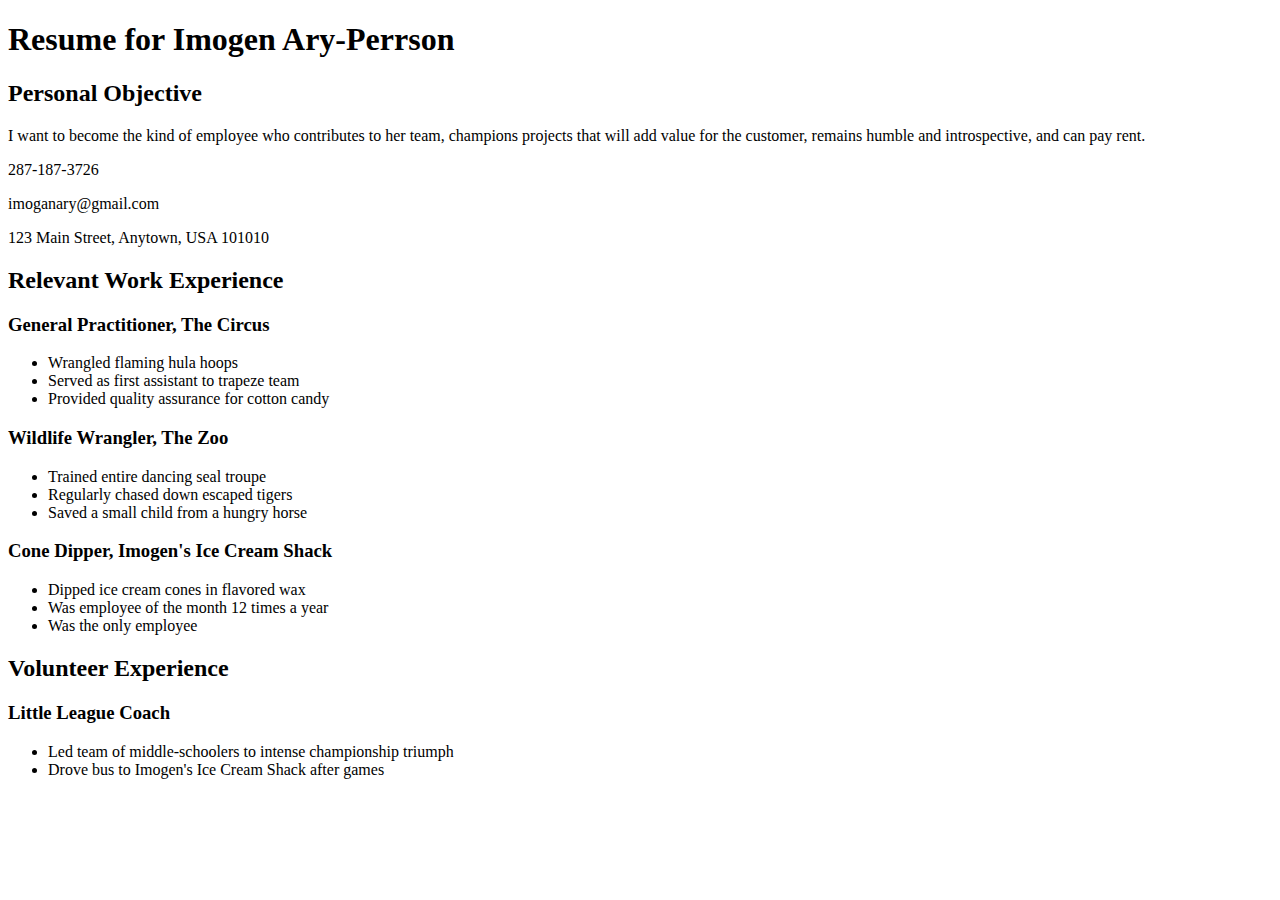
==== css/css-demo/index.html @ a5a1ace6 "3. 2 Release 0" ====
<!DOCTYPE html>
<html>
<head>
  <title>Resume</title>
  <!-- We're using Google Fonts, which you can also do on your sites, but you don't need to know how for any assessments in this unit. -->
  <link href='https://fonts.googleapis.com/css?family=Dancing+Script' rel='stylesheet' type='text/css'>
  <link rel="stylesheet" href="styles/elegant-styles.css" type="text/css"/>
  <link rel="stylesheet" href="styles/fixed-contact.css" type="text/css"/>
</head>
<body>
  <h1 id="resume-title">Resume for Imogen Ary-Perrson</h1>
  <section id="personal-objective">
    <h2>Personal Objective</h2>
    <p>I want to become the kind of employee who contributes to her team, champions projects that will add value for the customer, remains humble and introspective, and can pay rent.</p>
  </section>
  <section id="contact-info">
    <p>287-187-3726</p>
    <p>imoganary@gmail.com</p>
    <p>123 Main Street, Anytown, USA 101010</p>
  </section>

  <section id="work-experience">
    <h2 class="experience-category">Relevant Work Experience</h2>
    <section class="job">
      <h3>General Practitioner, The Circus</h3>
      <ul>
        <li>Wrangled flaming hula hoops</li>
        <li>Served as first assistant to trapeze team</li>
        <li class="featured">Provided quality assurance for cotton candy</li>
      </ul>
    </section>
    <section class="job">
      <h3>Wildlife Wrangler, The Zoo</h3>
      <ul>
        <li>Trained entire dancing seal troupe</li>
        <li>Regularly chased down escaped tigers</li>
        <li class="featured">Saved a small child from a hungry horse</li>
      </ul>
    </section>
    <section class="job">
      <h3>Cone Dipper, Imogen's Ice Cream Shack</h3>
      <ul>
        <li>Dipped ice cream cones in flavored wax</li>
        <li class="featured">Was employee of the month 12 times a year</li>
        <li>Was the only employee</li>
      </ul>
    </section>
  </section>

  <section id="volunteer-experience">
    <h2 class="experience-category">Volunteer Experience</h1>
    <section class="volunteer-gig">
      <h3>Little League Coach</h3>
      <ul>
        <li>Led team of middle-schoolers to intense championship triumph</li>
        <li>Drove bus to Imogen's Ice Cream Shack after games</li>
      </ul>
    </section>
  </section>
</body>
</html>
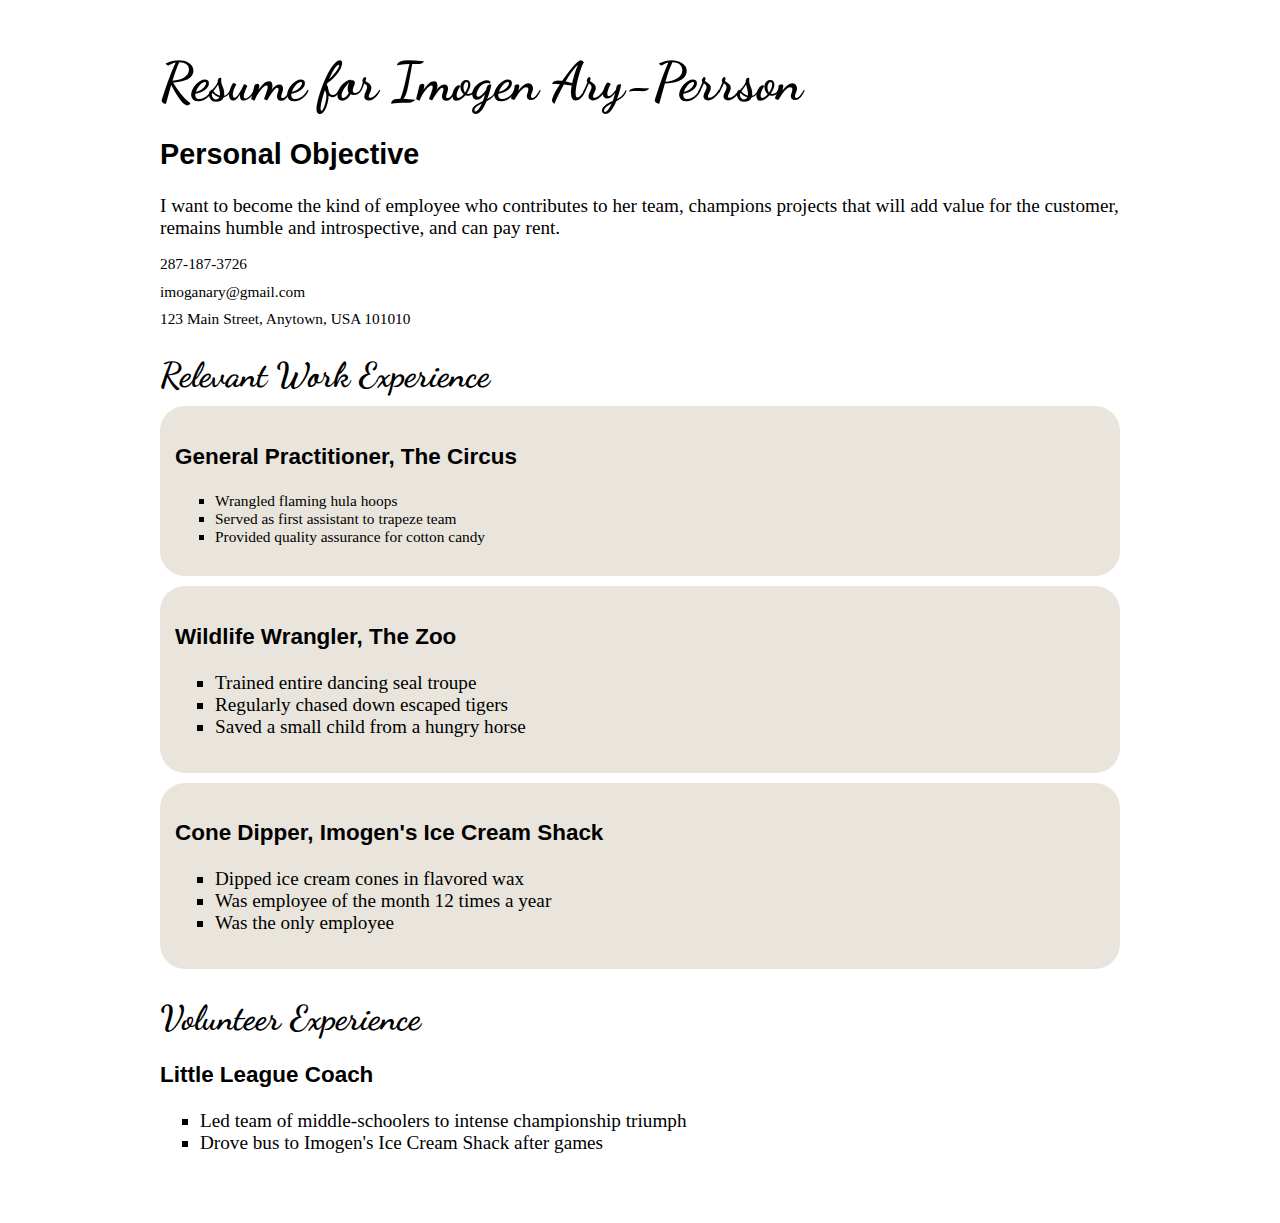
==== commit d984616c: "3.2 Release 2" ====
--- a/css/css-demo/index.html
+++ b/css/css-demo/index.html
@@ -6,6 +6,7 @@
   <link href='https://fonts.googleapis.com/css?family=Dancing+Script' rel='stylesheet' type='text/css'>
   <link rel="stylesheet" href="styles/elegant-styles.css" type="text/css"/>
   <link rel="stylesheet" href="styles/fixed-contact.css" type="text/css"/>
+  <link rel="stylesheet" href="practice.css" type="text/css">
 </head>
 <body>
   <h1 id="resume-title">Resume for Imogen Ary-Perrson</h1>
@@ -23,7 +24,7 @@
     <h2 class="experience-category">Relevant Work Experience</h2>
     <section class="job">
       <h3>General Practitioner, The Circus</h3>
-      <ul>
+      <ul class="list">
         <li>Wrangled flaming hula hoops</li>
         <li>Served as first assistant to trapeze team</li>
         <li class="featured">Provided quality assurance for cotton candy</li>
--- a/css/css-demo/styles/elegant-styles.css
+++ b/css/css-demo/styles/elegant-styles.css
@@ -0,0 +1,66 @@
+/* You can use an HTML tag as a selector ... */
+
+html {
+  background-image: url("../images/wov.png");
+}
+
+body {
+  font-family: "Georgia", serif;
+  padding: 20px 30px;
+  border-radius: 5px;
+  background-color: white;
+  margin: 30px auto;
+  max-width: 960px;
+  font-size: 1.2em;
+}
+
+ul {
+  list-style-type: square;
+}
+
+/* You can select multiple tags at once! */
+
+h1, h2, h3, h4, h5, h6 {
+  font-family: "Helvetica", sans-serif;
+}
+
+/*
+
+You can select a class (preceded by a period)
+or ID (preceded by a hash).
+
+In HTML, a class is assigned like this:
+<p class="your-class-here">some text</p>
+
+An ID is assigned like this:
+<p id="your-id-here">some text</p>
+
+A given ID should only be used once in a document.
+A given class can be used multiple times in a document.
+
+*/
+
+.experience-category, #resume-title {
+  font-family: 'Dancing Script', cursive;
+  margin-bottom: 0;
+}
+
+/* You can use a tag AND a class
+to make the rule more specific. */
+
+h2.experience-category {
+  font-size: 1.8em;
+}
+
+h1#resume-title {
+  font-size: 2.8em;
+  margin-top: 0;
+}
+
+/* You can select the child tag of
+an element of a certain class (the p
+is nested inside the contact-info section) */
+
+#contact-info p {
+  line-height: .8;
+}
--- a/css/css-demo/practice.css
+++ b/css/css-demo/practice.css
@@ -0,0 +1,12 @@
+#contact-info {
+  font-size: .8em;
+}
+.job{
+  background-color: #e9e5dc;
+  border-radius: 25px;
+  padding: 15px;
+  margin-top: 10px;
+}
+.list{
+  font-size: .8em;
+}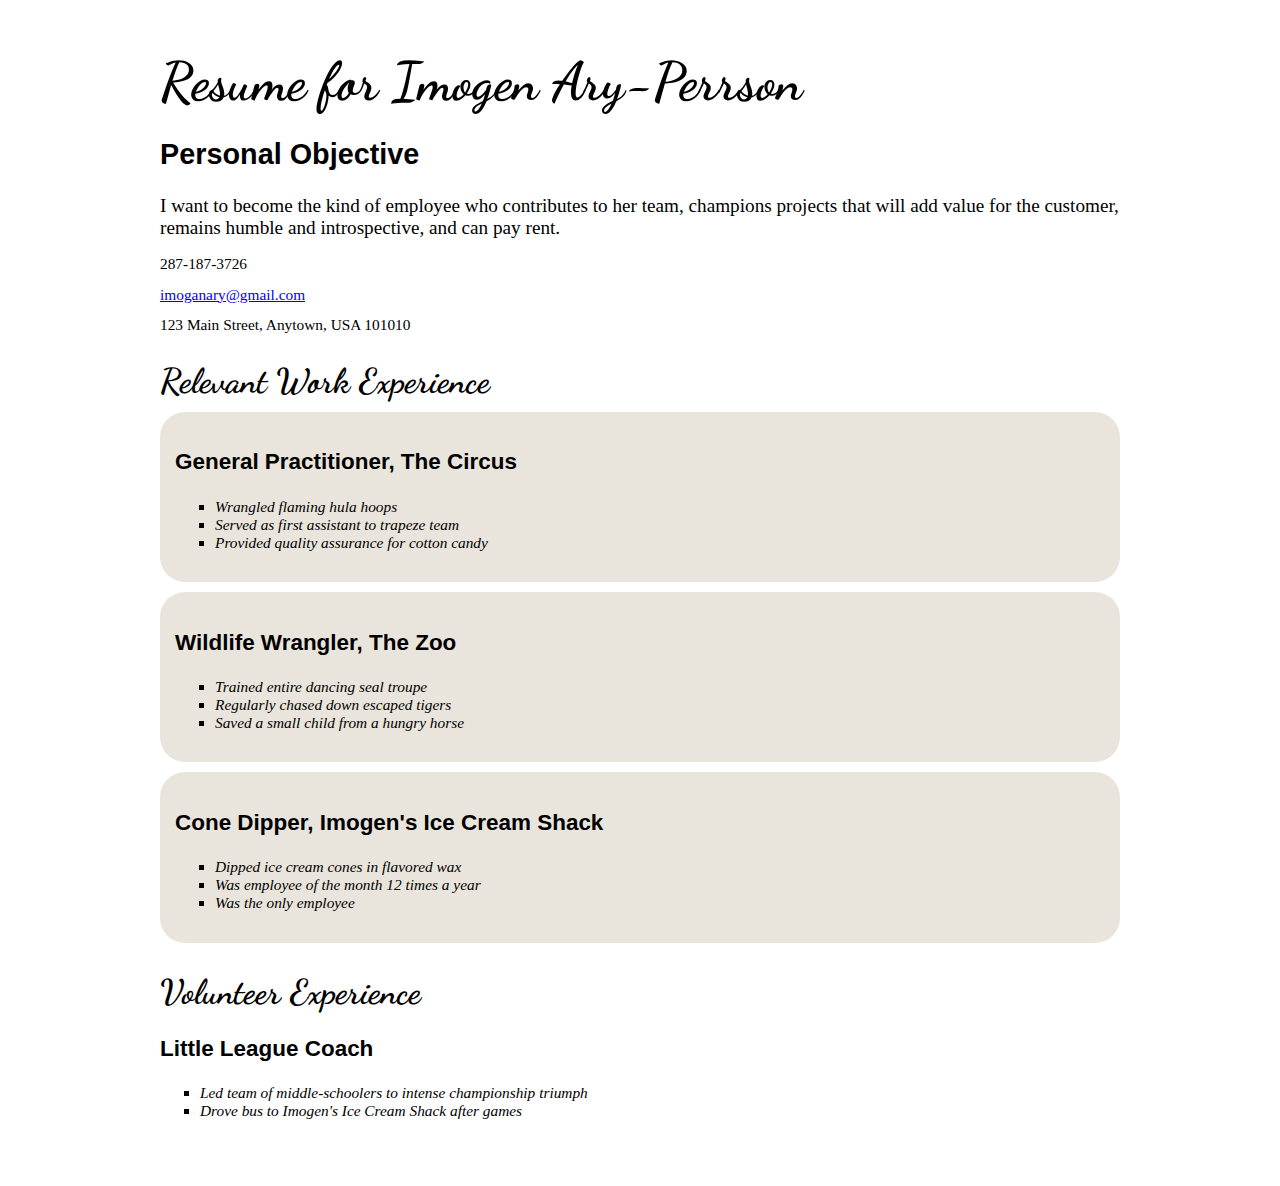
==== commit 081dee0e: "3.2 Release 2 correction and Release 3" ====
--- a/css/css-demo/index.html
+++ b/css/css-demo/index.html
@@ -16,7 +16,7 @@
   </section>
   <section id="contact-info">
     <p>287-187-3726</p>
-    <p>imoganary@gmail.com</p>
+    <a href="#">imoganary@gmail.com</a>
     <p>123 Main Street, Anytown, USA 101010</p>
   </section>
 
@@ -32,7 +32,7 @@
     </section>
     <section class="job">
       <h3>Wildlife Wrangler, The Zoo</h3>
-      <ul>
+      <ul class="list">
         <li>Trained entire dancing seal troupe</li>
         <li>Regularly chased down escaped tigers</li>
         <li class="featured">Saved a small child from a hungry horse</li>
@@ -40,7 +40,7 @@
     </section>
     <section class="job">
       <h3>Cone Dipper, Imogen's Ice Cream Shack</h3>
-      <ul>
+      <ul class="list">
         <li>Dipped ice cream cones in flavored wax</li>
         <li class="featured">Was employee of the month 12 times a year</li>
         <li>Was the only employee</li>
@@ -52,7 +52,7 @@
     <h2 class="experience-category">Volunteer Experience</h1>
     <section class="volunteer-gig">
       <h3>Little League Coach</h3>
-      <ul>
+      <ul class="list">
         <li>Led team of middle-schoolers to intense championship triumph</li>
         <li>Drove bus to Imogen's Ice Cream Shack after games</li>
       </ul>
--- a/css/css-demo/practice.css
+++ b/css/css-demo/practice.css
@@ -9,4 +9,11 @@
 }
 .list{
   font-size: .8em;
-}+}
+ul > li {
+  font-style: italic;
+}
+a:link { color: blue }
+a:visited { color: purple }
+a:hover { font-weight: bold }
+a:active { color: lime }